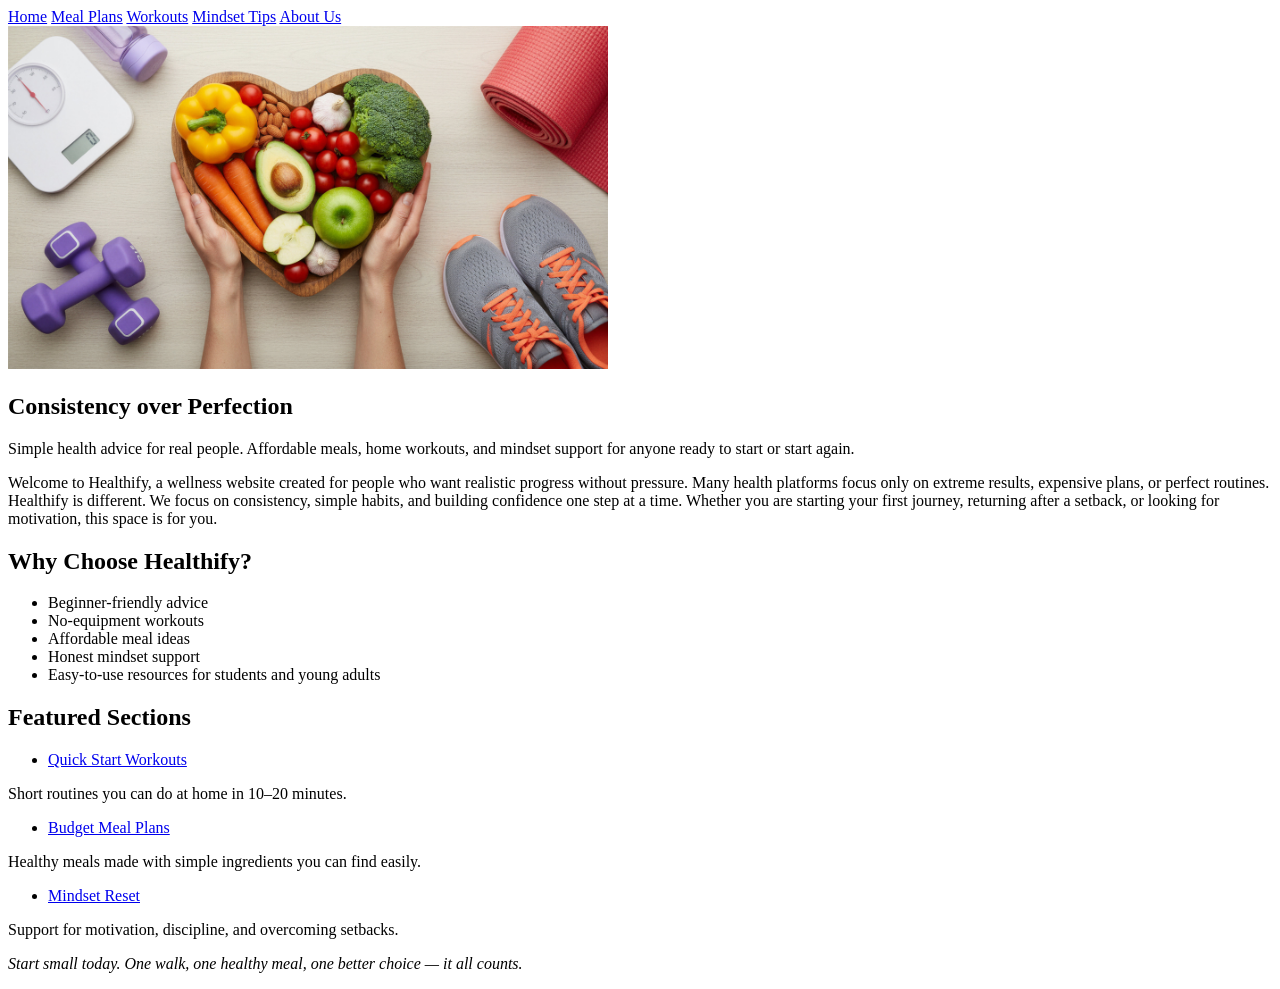
==== index.html @ 1e354d2c "Initial commit" ====
<!DOCTYPE html>
<html lang="en">
<head>
    <meta charset="UTF-8">
    <meta name="viewport" content="width=, initial-scale=1.0">
    <title>Home | Healthify</title>
</head>
<body>
    <a href="index.html">Home</a>
    <a href="mealplans.html">Meal Plans</a>
    <a href="workouts.html">Workouts</a>
    <a href="mindsettips.html">Mindset Tips</a>
    <a href="aboutus.html">About Us</a>

    <header>
        <img src="images/lifestyle.jpg" width="600"
    </header>

    <h2>Consistency over Perfection</h2>
    <p>Simple health advice for real people. Affordable meals, home workouts, and mindset support for anyone ready to start or start again.</p>

    <p>Welcome to Healthify, a wellness website created for people who want realistic progress without pressure. Many health platforms focus only on extreme results, expensive plans, or perfect routines. Healthify is different. We focus on consistency, simple habits,  and building confidence one step at a time.
Whether you are starting your first journey, returning after a setback, or looking for motivation, this space is for you.</p>

<h2>Why Choose Healthify?</h2>
<ul>
    <li>Beginner-friendly advice</li>
    <li>No-equipment workouts</li>
    <li>Affordable meal ideas</li>
    <li>Honest mindset support</li>
    <li>Easy-to-use resources for students and young adults</li>
</ul>

<h2>Featured Sections</h2>
<ul>
    <li><a href="workouts.html">Quick Start Workouts</a></li>
</ul>
<p>Short routines you can do at home in 10–20 minutes.</p>
<ul>
    <li><a href="mealplans.html">Budget Meal Plans</a></li>
</ul>
<p>Healthy meals made with simple ingredients you can find easily.</p>
<ul>
    <li><a href="mindsettips.html">Mindset Reset</a></li>
</ul>
<p>Support for motivation, discipline, and overcoming setbacks.</p>

<p><em>Start small today. One walk, one healthy meal, one better choice — it all counts.</em></p>
</body>
</html>
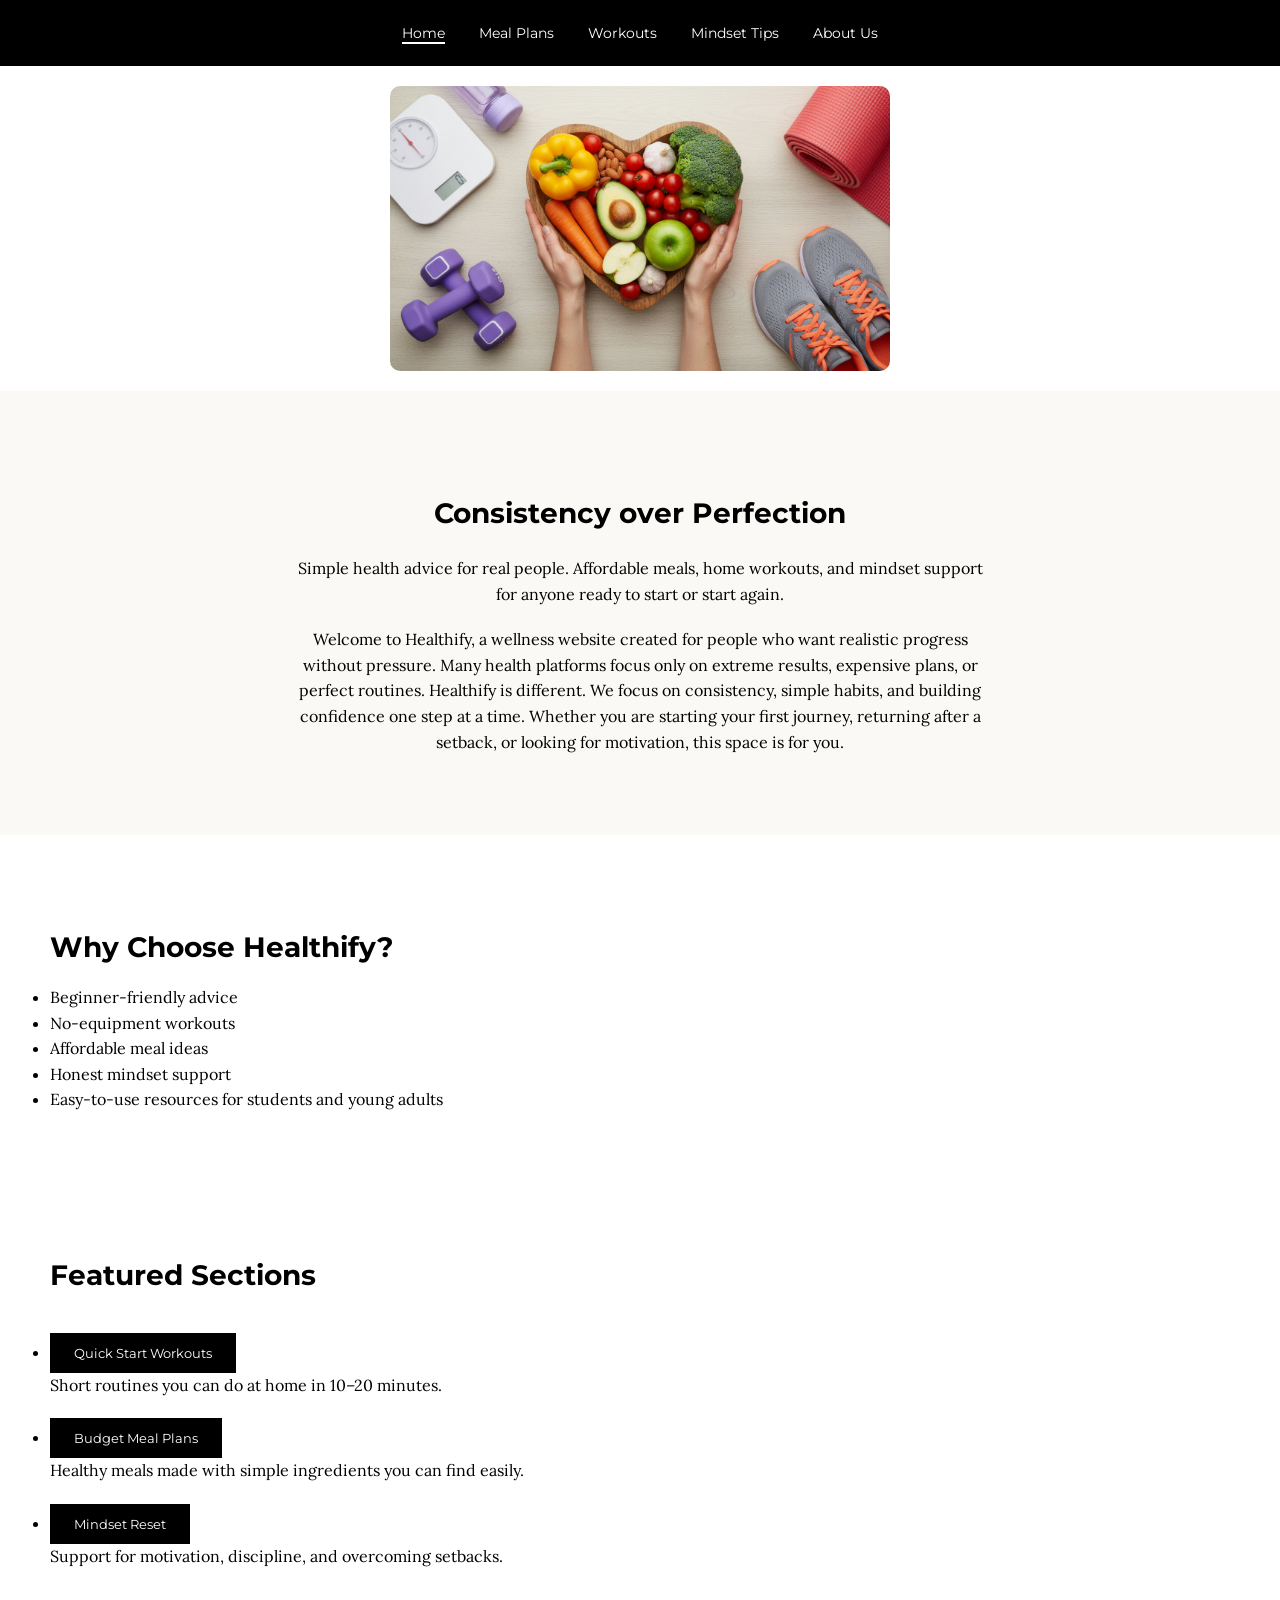
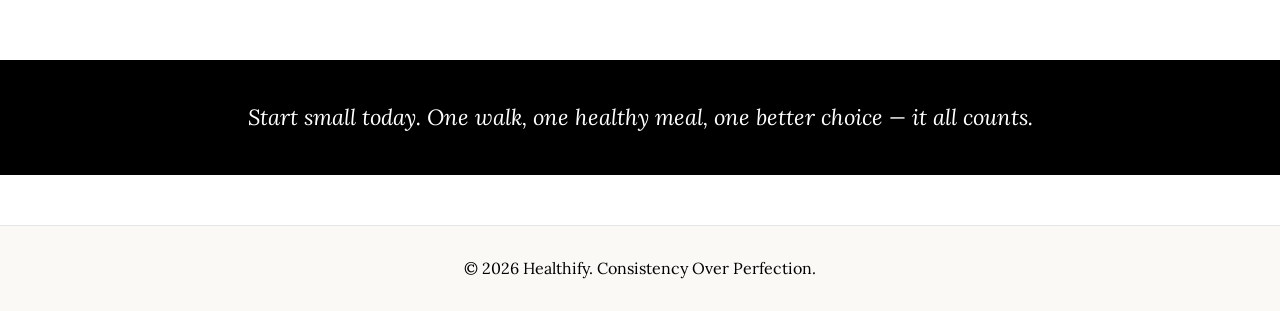
==== commit d971aff7: "Implemented CSS styling and responsive design" ====
--- a/index.html
+++ b/index.html
@@ -4,24 +4,31 @@
     <meta charset="UTF-8">
     <meta name="viewport" content="width=, initial-scale=1.0">
     <title>Home | Healthify</title>
+    <link rel="stylesheet" href="css/style.css">
 </head>
 <body>
-    <a href="index.html">Home</a>
+
+    <nav>
+    <a href="index.html" class="active">Home</a>
     <a href="mealplans.html">Meal Plans</a>
     <a href="workouts.html">Workouts</a>
     <a href="mindsettips.html">Mindset Tips</a>
     <a href="aboutus.html">About Us</a>
+    </nav>
 
     <header>
         <img src="images/lifestyle.jpg" width="600"
     </header>
 
+    <section class="hero">
     <h2>Consistency over Perfection</h2>
     <p>Simple health advice for real people. Affordable meals, home workouts, and mindset support for anyone ready to start or start again.</p>
-
+    
     <p>Welcome to Healthify, a wellness website created for people who want realistic progress without pressure. Many health platforms focus only on extreme results, expensive plans, or perfect routines. Healthify is different. We focus on consistency, simple habits,  and building confidence one step at a time.
 Whether you are starting your first journey, returning after a setback, or looking for motivation, this space is for you.</p>
+    </section>
 
+<section>
 <h2>Why Choose Healthify?</h2>
 <ul>
     <li>Beginner-friendly advice</li>
@@ -30,21 +37,31 @@
     <li>Honest mindset support</li>
     <li>Easy-to-use resources for students and young adults</li>
 </ul>
+</section>
 
+<section>
 <h2>Featured Sections</h2>
 <ul>
-    <li><a href="workouts.html">Quick Start Workouts</a></li>
+    <li><a href="workouts.html"><button>Quick Start Workouts</button></a></li>
 </ul>
 <p>Short routines you can do at home in 10–20 minutes.</p>
 <ul>
-    <li><a href="mealplans.html">Budget Meal Plans</a></li>
+    <li><a href="mealplans.html"><button>Budget Meal Plans</button></a></li>
 </ul>
 <p>Healthy meals made with simple ingredients you can find easily.</p>
 <ul>
-    <li><a href="mindsettips.html">Mindset Reset</a></li>
+    <li><a href="mindsettips.html"><button>Mindset Reset</button></a></li>
 </ul>
 <p>Support for motivation, discipline, and overcoming setbacks.</p>
+</section>
 
-<p><em>Start small today. One walk, one healthy meal, one better choice — it all counts.</em></p>
+<div class="quote"><p><em>Start small today. One walk, one healthy meal, one better choice — it all counts.</em></p>
+</div>
 </body>
+
+<footer>
+
+    <p>© 2026 Healthify. Consistency Over Perfection.</p>
+
+</footer>
 </html>
--- a/css/style.css
+++ b/css/style.css
@@ -0,0 +1,186 @@
+/* =========================
+   HEALTHIFY STYLE SHEET
+   ========================= */
+
+/* GOOGLE FONTS */
+@import url('https://fonts.googleapis.com/css2?family=Montserrat:wght@700&family=Lora&display=swap');
+
+/* RESET */
+* {
+    margin: 0;
+    padding: 0;
+    box-sizing: border-box;
+}
+
+/* BODY */
+body {
+    background-color: #FFFFFF;
+    color: #000000;
+    font-family: 'Lora', serif;
+    line-height: 1.6;
+}
+
+/* NAVIGATION */
+nav {
+    background-color: #000000;
+    padding: 20px;
+    text-align: center;
+}
+
+nav a {
+    color: #FFFFFF;
+    text-decoration: none;
+    margin: 0 15px;
+    font-family: 'Montserrat', sans-serif;
+    font-size: 14px;
+}
+
+nav a:hover {
+    text-decoration: underline;
+}
+
+nav a.active {
+    border-bottom: 2px solid white;
+}
+
+/* HEADINGS */
+h1, h2, h3 {
+    font-family: 'Montserrat', sans-serif;
+    margin-bottom: 15px;
+}
+
+h1 {
+    font-size: 40px;
+    text-align: center;
+    margin-top: 30px;
+}
+
+h2 {
+    font-size: 28px;
+    margin-top: 40px;
+}
+
+h3 {
+    font-size: 20px;
+}
+
+/* HERO SECTION */
+.hero {
+    text-align: center;
+    padding: 60px 20px;
+    background-color: #FAF9F6;
+}
+
+.hero p {
+    max-width: 700px;
+    margin: 20px auto;
+}
+
+/* GENERAL SECTIONS */
+section {
+    padding: 50px;
+}
+
+/* IMAGES */
+img {
+    width: 100%;
+    max-width: 500px;
+    height: auto;
+    display: block;
+    margin: 20px auto;
+    border-radius: 10px;
+}
+
+/* MEAL CARDS */
+.meal-container {
+    display: flex;
+    gap: 20px;
+    flex-wrap: wrap;
+    justify-content: center;
+}
+
+.meal-card {
+    background-color: #FAF9F6;
+    border: 1px solid #E5E5E5;
+    padding: 20px;
+    width: 300px;
+    border-radius: 10px;
+    text-align: center;
+}
+
+.meal-card img {
+    max-width: 100%;
+}
+
+/* WORKOUT CARDS */
+.workout-card {
+    background-color: #FAF9F6;
+    padding: 25px;
+    margin-top: 20px;
+    border-radius: 10px;
+}
+
+/* TIPS CARDS */
+.tip-card {
+    width: 300px;
+    background-color: #FAF9F6;
+    padding: 25px;
+    margin-top: 20px;
+    border-radius: 10px;
+}
+
+/* MINDSET QUOTE */
+.quote {
+    background-color: #000000;
+    color: white;
+    padding: 40px;
+    text-align: center;
+    font-size: 22px;
+    margin-top: 40px;
+}
+
+/* BUTTONS */
+button {
+    background-color: #000000;
+    color: #FFFFFF;
+    border: none;
+    padding: 12px 24px;
+    margin-top: 20px;
+    cursor: pointer;
+    font-family: 'Montserrat', sans-serif;
+}
+
+button:hover {
+    background-color: #333333;
+}
+
+/* FOOTER */
+footer {
+    background-color: #FAF9F6;
+    text-align: center;
+    padding: 30px;
+    margin-top: 50px;
+    border-top: 1px solid #E5E5E5;
+}
+
+/* RESPONSIVE DESIGN */
+@media (max-width: 768px) {
+
+    nav a {
+        display: block;
+        margin: 10px 0;
+    }
+
+    .meal-container {
+        flex-direction: column;
+        align-items: center;
+    }
+
+    h1 {
+        font-size: 30px;
+    }
+
+    section {
+        padding: 30px;
+    }
+}
